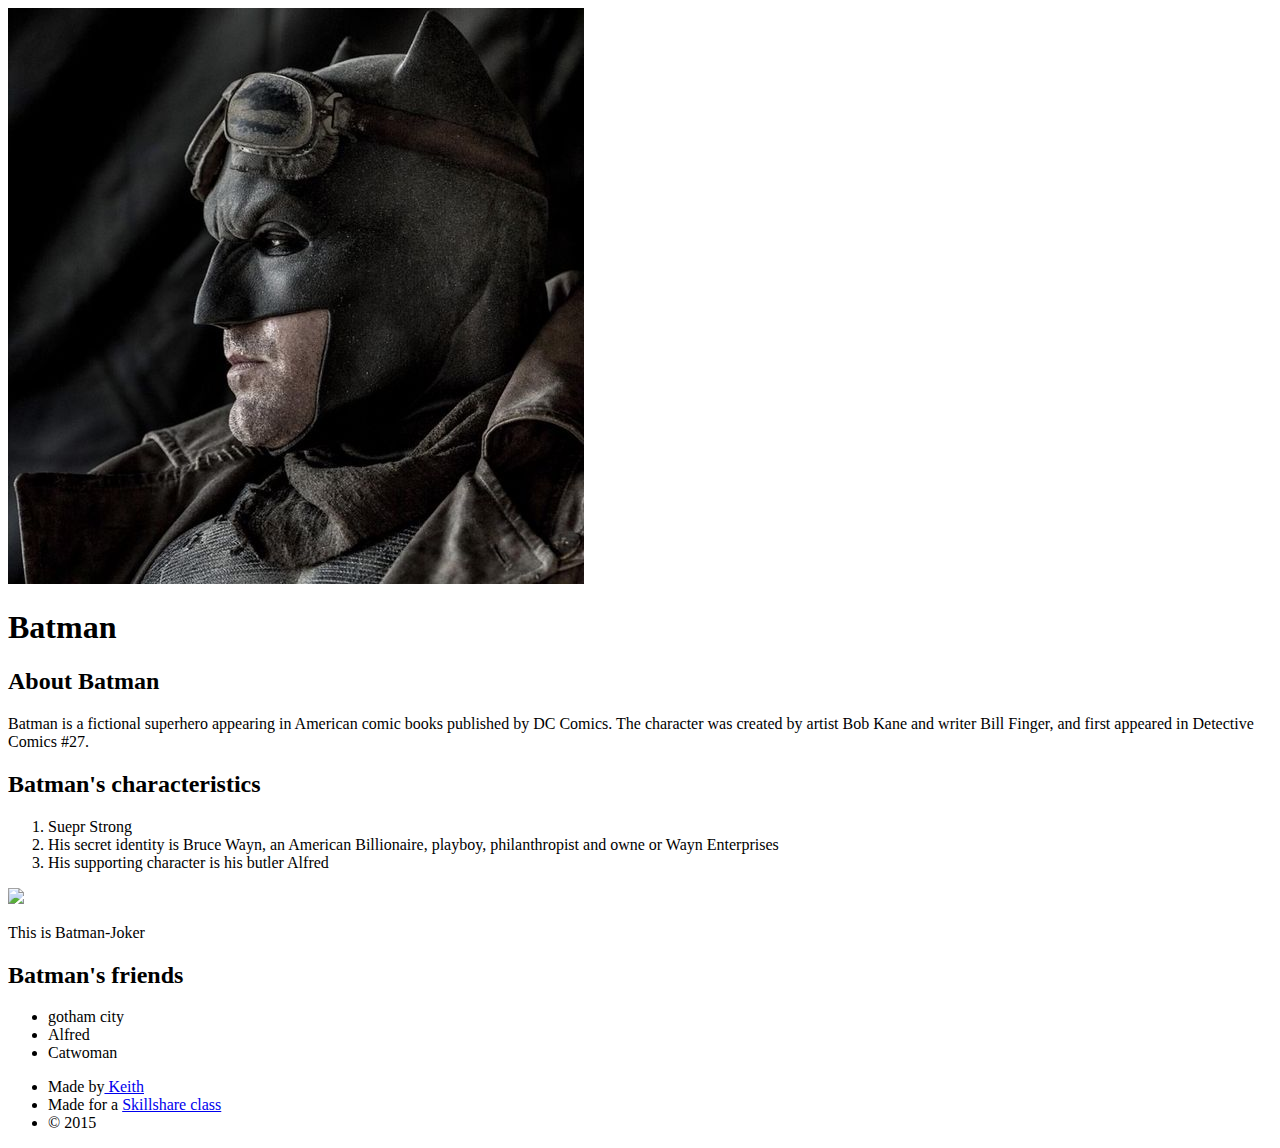
==== index.html @ 9443d5b1 "start of batman page" ====
<!DOCTYPE html>
<html>
<head>
	<title>Batman</title>
	<link rel="stylesheet" type="text/css" href="css/hero.css">
</head>
<body>
	<div class="wrapper">
		<header>
			<img src="images/profile2.jpg">
			<h1>Batman</h1>	
		</header>
		<div class="content">
			<h2>About Batman</h2>
			<p>Batman is a fictional superhero appearing in American comic books published by DC Comics. The character was created by artist Bob Kane and writer Bill Finger, and first appeared in Detective Comics #27.</p>
			<h2>Batman's characteristics</h2>
			<ol>
				<li>Suepr Strong</li>
				<li>His secret identity is Bruce Wayn, an American Billionaire, playboy, philanthropist and owne or Wayn Enterprises</li>
				<li>His supporting character is his butler Alfred</li>
			</ol>
			<img class="big image" src="images/joker-batman.jpg">
			<p class="caption">This is Batman-Joker</p>
			<h2>Batman's friends</h2>
			<ul>
				<li><a href="http://www.smithsonianmag.com/ist/?next=/arts-culture/cartographer-gotham-city-180951594/" target="_blank" title="The Cartographer Who Mapped Out Gotham City"></a> gotham city</li>
				<li><a href="http://comicvine.gamespot.com/alfred-pennyworth/4005-5556/" target="_blank" title="Alfred Pennyworth"></a> Alfred</li>
				<li><a href="http://comicvine.gamespot.com/catwoman/4005-1698/" target="_blank" title="Catwoman Comic Vine"></a> Catwoman</li>

			</ul>
		</div>
		<footer>
			<ul>
				<li> Made by<a href="http://kedc13.github.io/cartoon-hero/index.html" target="_blank" title="Keith's Website"> Keith </a></li>
				<li> Made for a <a href="http://skillshare.com" target="_blank" title="skillshare">Skillshare class</a></li>
				<li>&copy; 2015</li>
			</ul>
		</footer>
	</div>
</body>
</html>
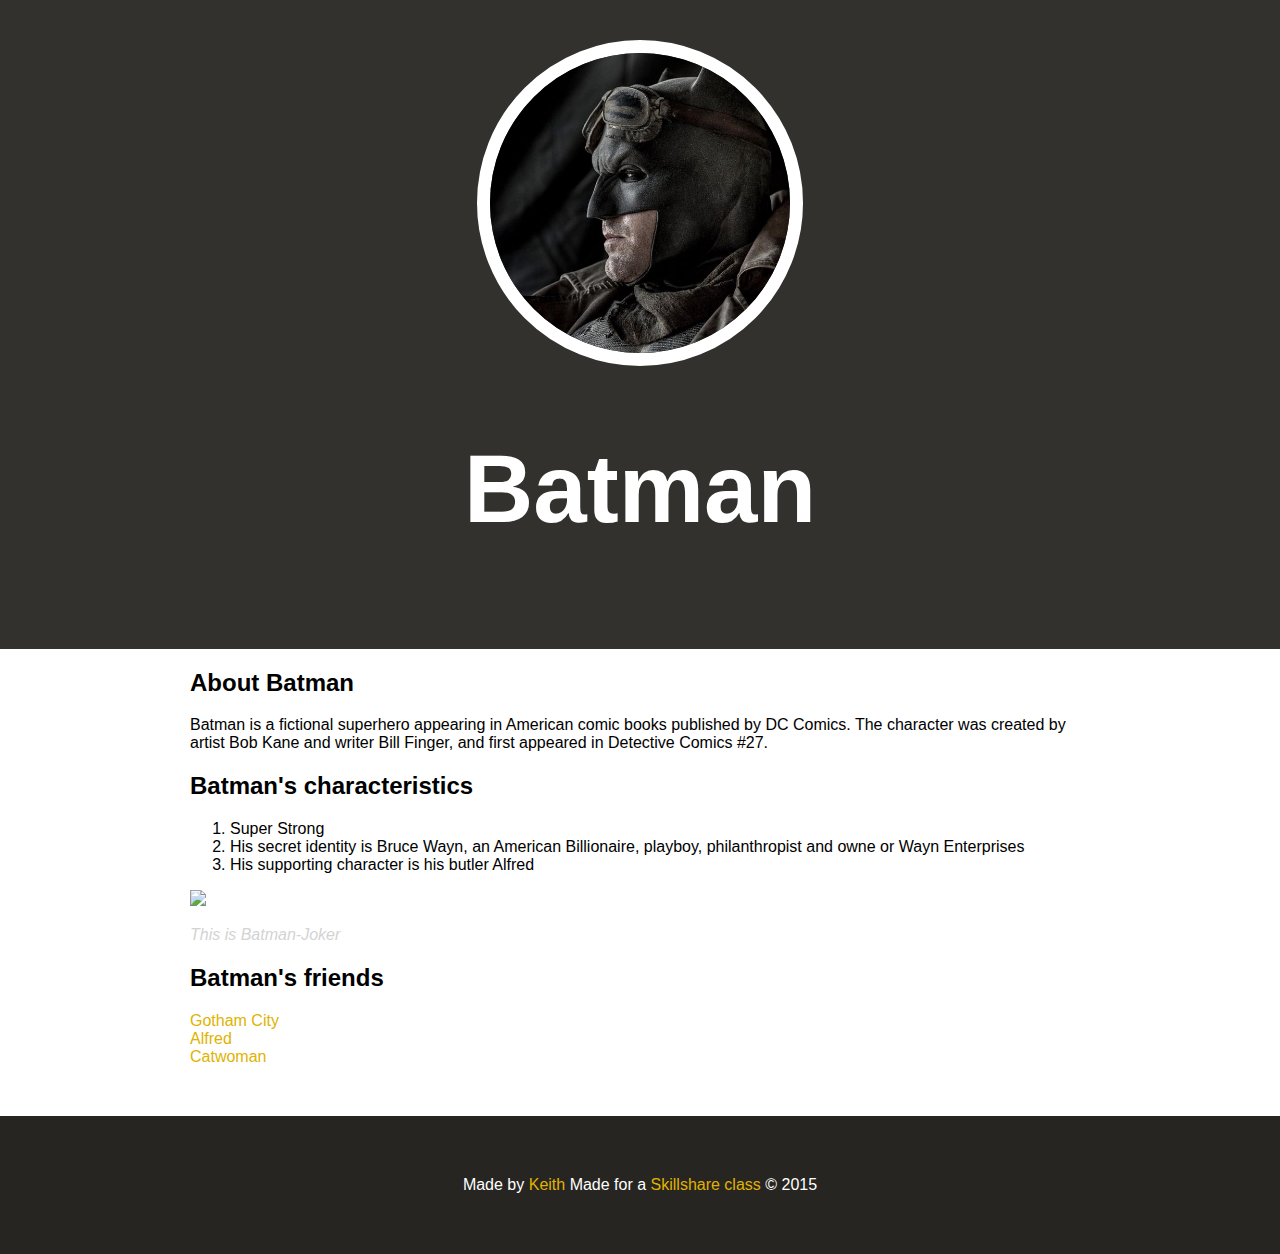
==== commit b6bf556e: "first commit for our hero page" ====
--- a/index.html
+++ b/index.html
@@ -15,24 +15,24 @@
 			<p>Batman is a fictional superhero appearing in American comic books published by DC Comics. The character was created by artist Bob Kane and writer Bill Finger, and first appeared in Detective Comics #27.</p>
 			<h2>Batman's characteristics</h2>
 			<ol>
-				<li>Suepr Strong</li>
+				<li>Super Strong</li>
 				<li>His secret identity is Bruce Wayn, an American Billionaire, playboy, philanthropist and owne or Wayn Enterprises</li>
 				<li>His supporting character is his butler Alfred</li>
 			</ol>
-			<img class="big image" src="images/joker-batman.jpg">
+			<img class="big-image" src="images/joker-batman.jpg">
 			<p class="caption">This is Batman-Joker</p>
 			<h2>Batman's friends</h2>
 			<ul>
-				<li><a href="http://www.smithsonianmag.com/ist/?next=/arts-culture/cartographer-gotham-city-180951594/" target="_blank" title="The Cartographer Who Mapped Out Gotham City"></a> gotham city</li>
-				<li><a href="http://comicvine.gamespot.com/alfred-pennyworth/4005-5556/" target="_blank" title="Alfred Pennyworth"></a> Alfred</li>
-				<li><a href="http://comicvine.gamespot.com/catwoman/4005-1698/" target="_blank" title="Catwoman Comic Vine"></a> Catwoman</li>
+				<li><a href="http://www.smithsonianmag.com/ist/?next=/arts-culture/cartographer-gotham-city-180951594/" target="_blank" title="The Cartographer Who Mapped Out Gotham City">Gotham City</a></li>
+				<li><a href="http://comicvine.gamespot.com/alfred-pennyworth/4005-5556/" target="_blank" title="Alfred Pennyworth"> Alfred</a></li>
+				<li><a href="http://comicvine.gamespot.com/catwoman/4005-1698/" target="_blank" title="Catwoman Comic Vine">Catwoman</a></li>
 
 			</ul>
 		</div>
 		<footer>
 			<ul>
-				<li> Made by<a href="http://kedc13.github.io/cartoon-hero/index.html" target="_blank" title="Keith's Website"> Keith </a></li>
-				<li> Made for a <a href="http://skillshare.com" target="_blank" title="skillshare">Skillshare class</a></li>
+				<li>Made by<a href="http://kedc13.github.io/cartoon-hero/index.html" target="_blank" title="Keith's Website"> Keith </a></li>
+				<li>Made for a <a href="http://skillshare.com" target="_blank" title="skillshare">Skillshare class</a></li>
 				<li>&copy; 2015</li>
 			</ul>
 		</footer>
--- a/css/hero.css
+++ b/css/hero.css
@@ -0,0 +1,68 @@
+html, body{
+	font-family: helvetica;
+	margin: 0;
+}
+header{
+	background-color: #32312d;
+	padding: 40px;
+	text-align: center;
+
+}
+
+h1{
+	font-size: 96px;
+	color: white;
+
+}
+
+header img{
+	border-radius: 300px;
+	width: 300px;
+	border: 13px solid white;
+}
+.content{
+	max-width: 900px;
+	margin: 0 auto;
+	padding: 0 20px;
+	/*background-color: cornsilk;*/
+}
+img.big-image{
+	max-width: 100%;
+}
+p.caption{
+	font-size: 16px;
+	color: lightgrey;
+	font-style: italic;
+
+}
+ul{
+	list-style: none;
+	padding: 0px;
+	margin: 0px;
+}
+
+a{
+	color: #e0b300;
+	text-decoration: none;
+
+}
+
+footer{
+	padding: 60px 20px;
+	margin-top: 50px;
+	background-color: #262521; 
+
+}
+
+footer ul{
+	text-align: center;
+}
+
+footer ul li{
+	display: inline;
+	color: white;
+}
+/*<header>
+			<img src="images/profile2.jpg">
+			<h1>Batman</h1>	
+		</header>*/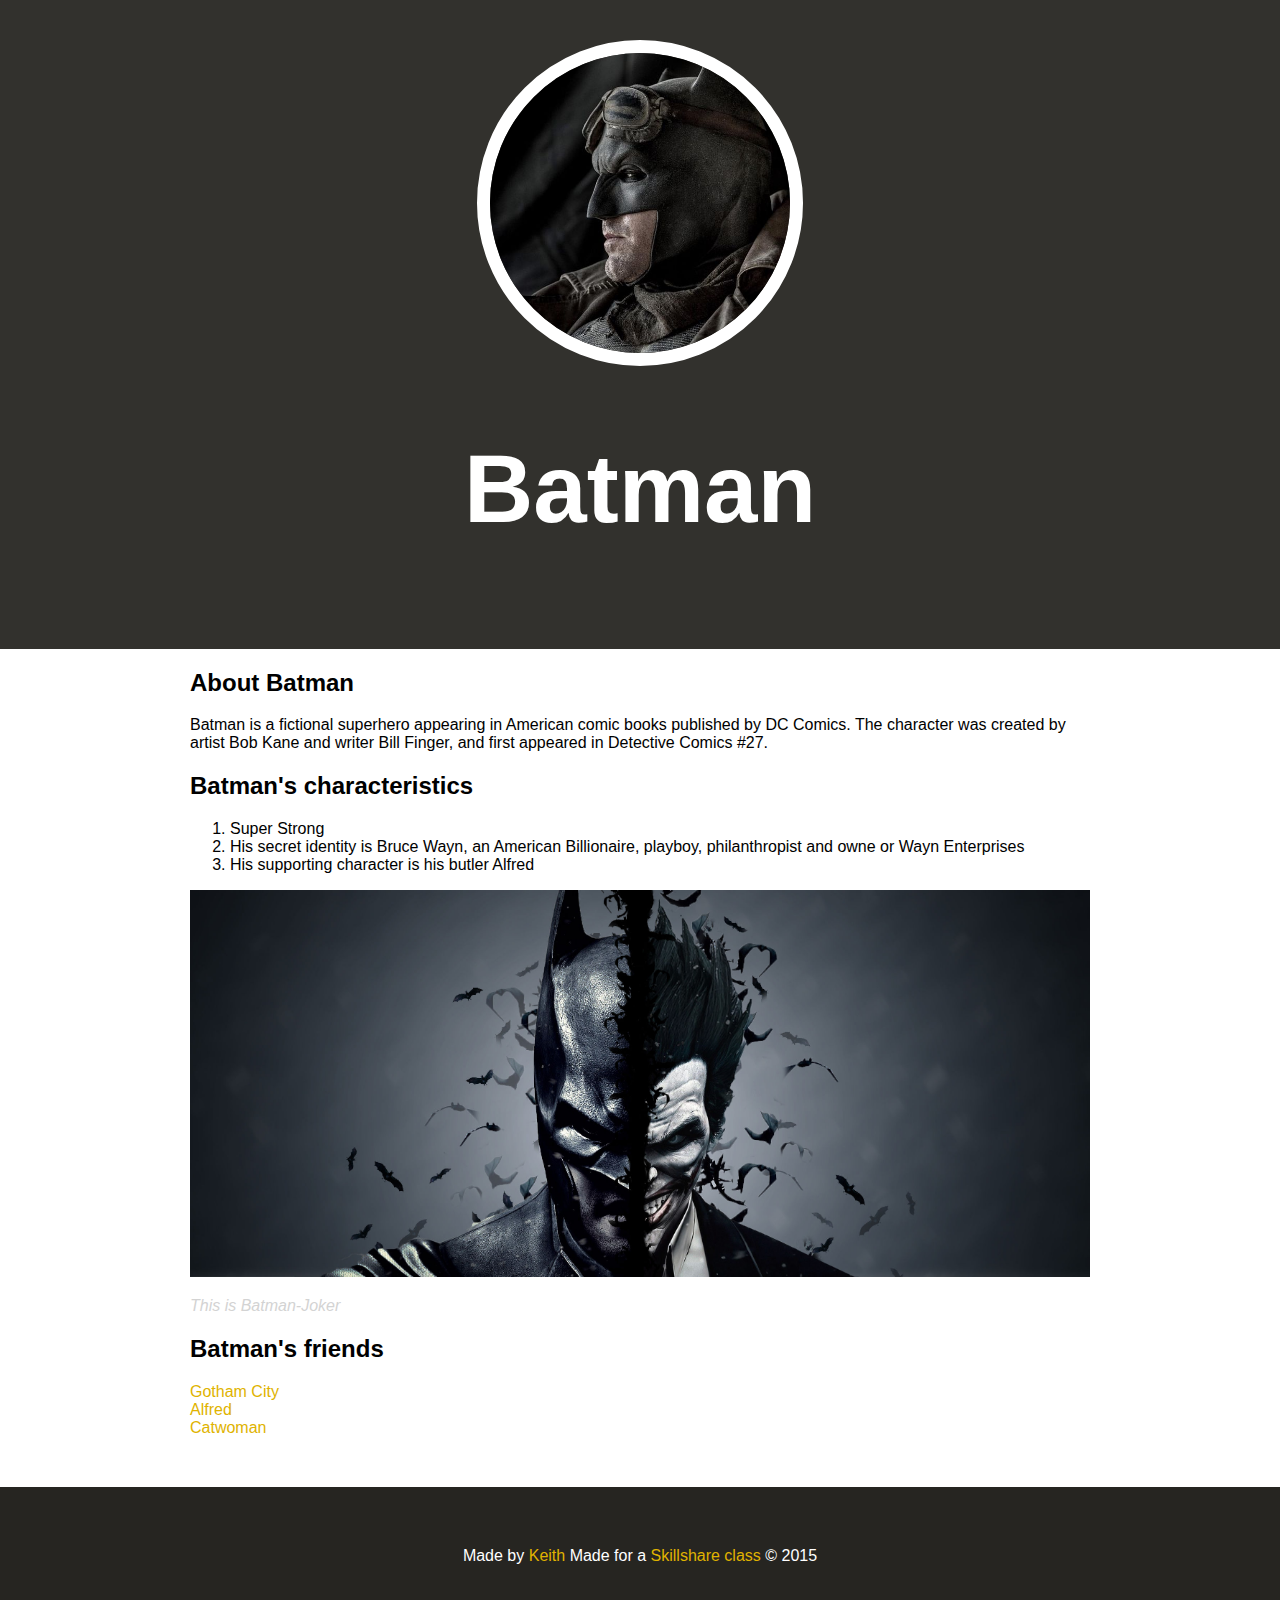
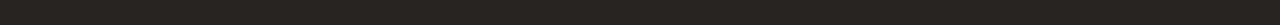
==== commit 8ca839f6: "fixed image path case sensitive" ====
--- a/index.html
+++ b/index.html
@@ -19,7 +19,7 @@
 				<li>His secret identity is Bruce Wayn, an American Billionaire, playboy, philanthropist and owne or Wayn Enterprises</li>
 				<li>His supporting character is his butler Alfred</li>
 			</ol>
-			<img class="big-image" src="images/joker-batman.jpg">
+			<img class="big-image" src="images/Joker-Batman.jpg">
 			<p class="caption">This is Batman-Joker</p>
 			<h2>Batman's friends</h2>
 			<ul>
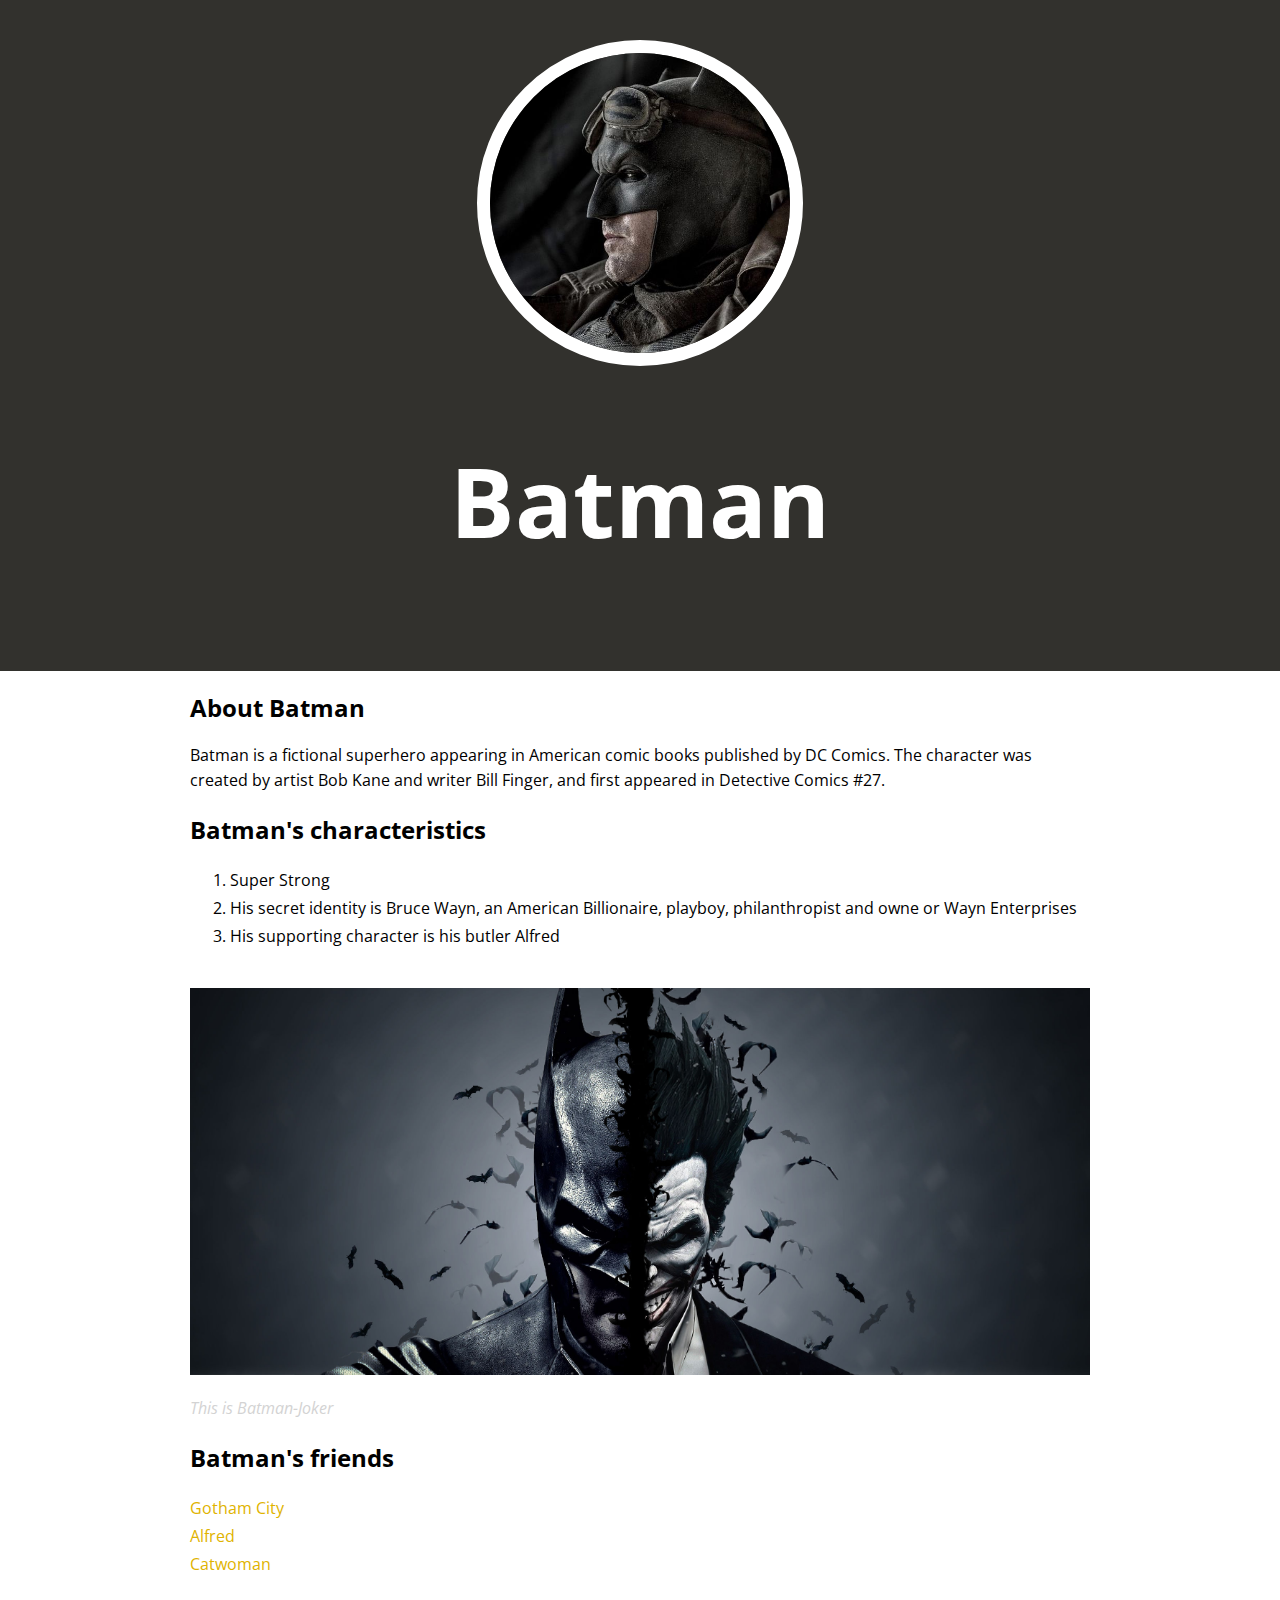
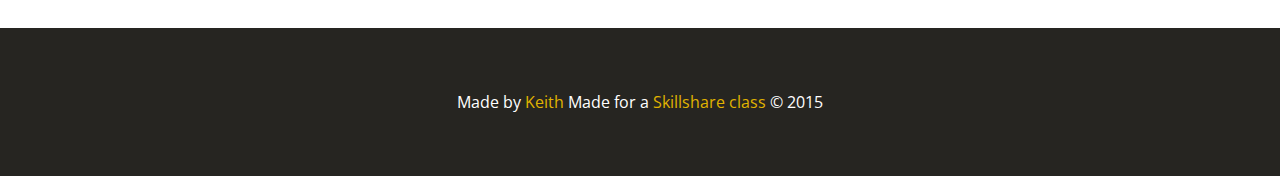
==== commit 69317c7a: "update spacing" ====
--- a/index.html
+++ b/index.html
@@ -18,7 +18,7 @@
 				<li>Super Strong</li>
 				<li>His secret identity is Bruce Wayn, an American Billionaire, playboy, philanthropist and owne or Wayn Enterprises</li>
 				<li>His supporting character is his butler Alfred</li>
-			</ol>
+			</ol><br>
 			<img class="big-image" src="images/Joker-Batman.jpg">
 			<p class="caption">This is Batman-Joker</p>
 			<h2>Batman's friends</h2>
--- a/css/hero.css
+++ b/css/hero.css
@@ -1,5 +1,7 @@
+@import url(https://fonts.googleapis.com/css?family=Open+Sans:400,700,800);
+
 html, body{
-	font-family: helvetica;
+	font-family: 'Open Sans', sans-serif;
 	margin: 0;
 }
 header{
@@ -29,16 +31,24 @@
 img.big-image{
 	max-width: 100%;
 }
+p{
+	line-height: 25px;
+}
 p.caption{
 	font-size: 16px;
 	color: lightgrey;
 	font-style: italic;
 
+
+}
+ol{
+	line-height: 28px;
 }
 ul{
 	list-style: none;
 	padding: 0px;
 	margin: 0px;
+	line-height: 28px;
 }
 
 a{
